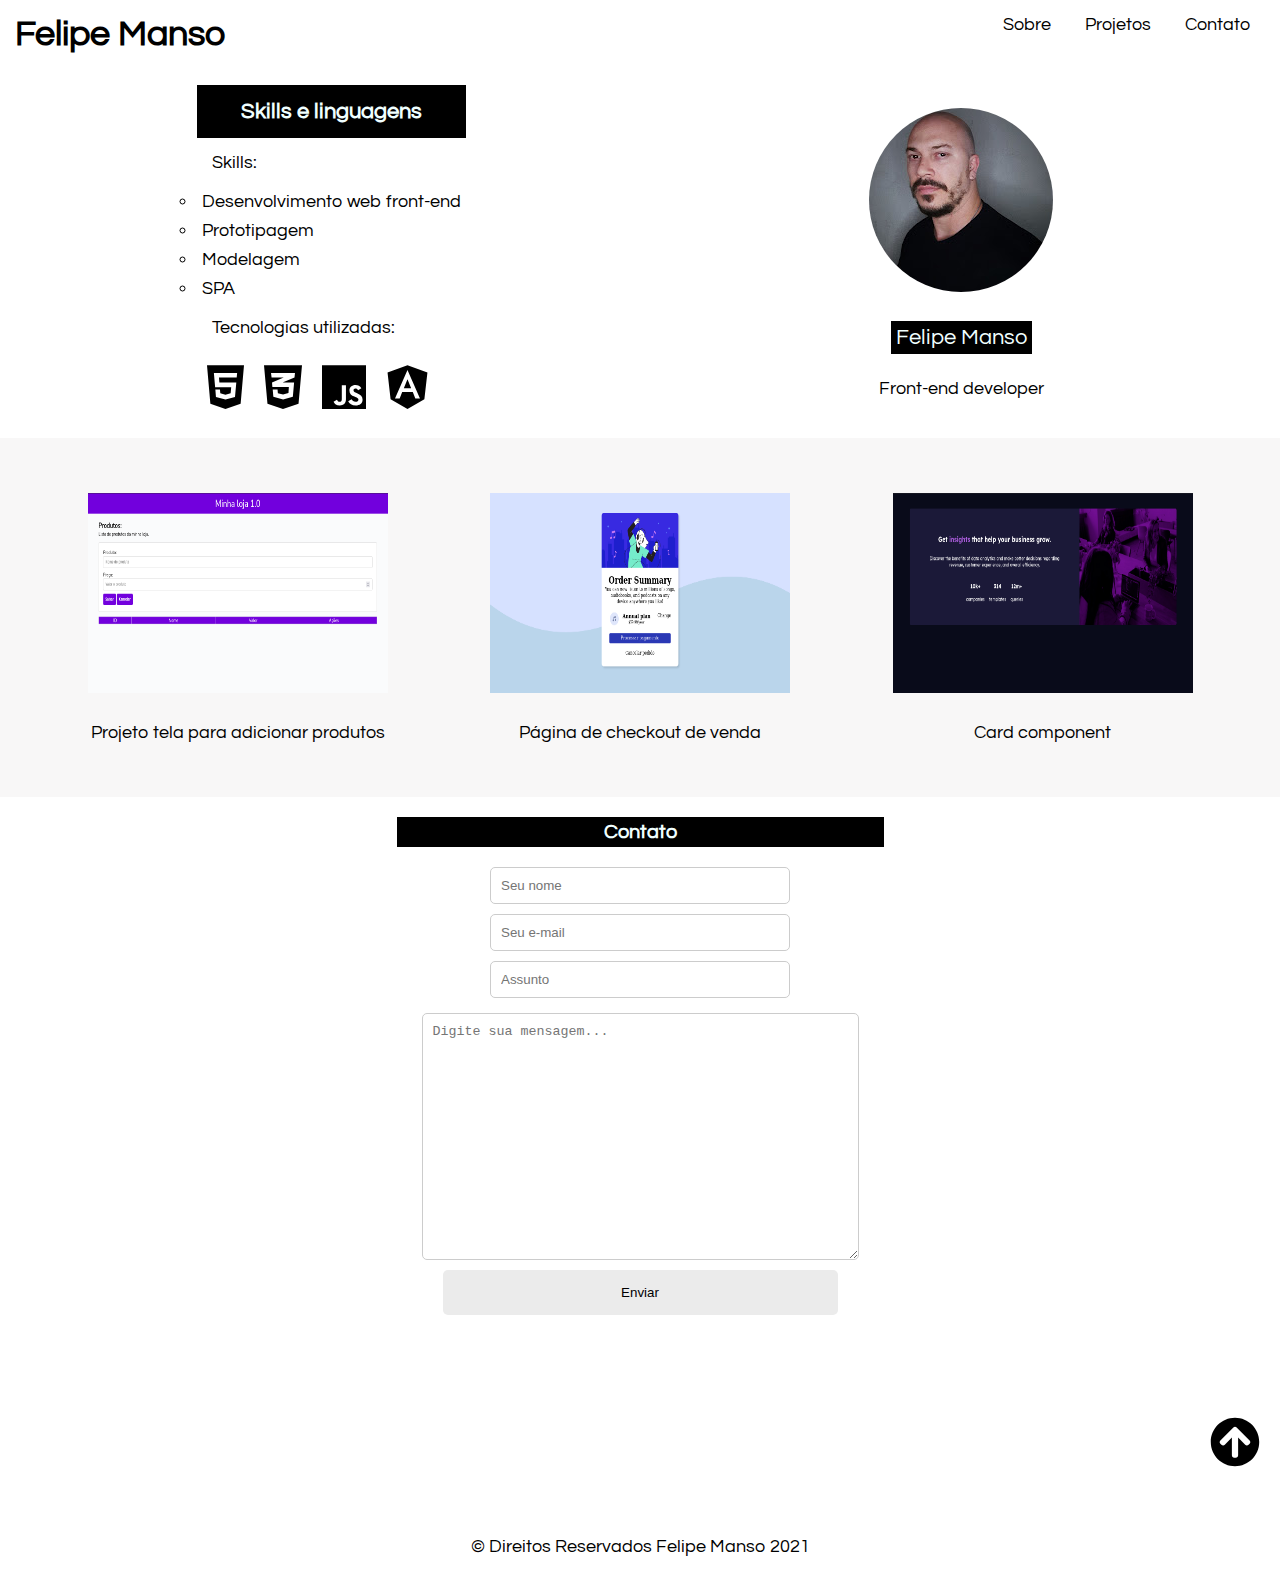
==== index.html @ b239f2d1 "site 1.0" ====
<!DOCTYPE html>
<html lang="pt-br">
<head>
    <meta charset="UTF-8">
    <meta http-equiv="X-UA-Compatible" content="IE=edge">
    <meta name="viewport" content="width=device-width, initial-scale=1.0">
    <link rel="stylesheet" href="https://cdnjs.cloudflare.com/ajax/libs/font-awesome/6.0.0-beta3/css/all.min.css" integrity="sha512-Fo3rlrZj/k7ujTnHg4CGR2D7kSs0v4LLanw2qksYuRlEzO+tcaEPQogQ0KaoGN26/zrn20ImR1DfuLWnOo7aBA==" crossorigin="anonymous" referrerpolicy="no-referrer" />
    <link rel="stylesheet" href="estilo.css">
    <link rel="preconnect" href="https://fonts.googleapis.com">
    <link rel="preconnect" href="https://fonts.gstatic.com" crossorigin>
    <link href="https://fonts.googleapis.com/css2?family=Questrial&display=swap" rel="stylesheet">
    <title>Felipe Manso</title>
</head>
<body>
    <header>
        <nav id="menu">
            <h1>Felipe Manso</h1>
            <div id="menu-links">
                <a href="#sobre">Sobre</a>
                <a href="#projetos">Projetos</a>
                <a href="#contato">Contato</a>
            </div>
        </nav>
    </header>
    <main class="main-container">
        <section id="sobre">
            <div id="sobre-content">
                <h2>Skills e linguagens</h2>
                <p>Skills:</p>
                <ul>
                    <li>Desenvolvimento web front-end</li>
                    <li>Prototipagem</li>
                    <li>Modelagem</li>
                    <li>SPA</li>
                </ul>
                <p>Tecnologias utilizadas:</p>
               <div id="icones">
                <img src="./img/html5-brands.svg" alt="">
                <img src="./img/css3-alt-brands.svg" alt="">
                <img src="./img/js-brands.svg" alt="">
                <img src="./img/angular-brands.svg" alt="">
               </div>

            </div>
            <div id="sobre-foto">
                <img src="./img/perfil.jpg" alt="foto de perfil" id="img-perfil">
                <p><span>Felipe Manso</span></p>
                <p>Front-end developer</p>
            </div>
        </section>
        <section id="projetos">
            <div class="projeto-item">
                <img src="./img/lojinha.png" alt="projeto lojinha" class="img-projetos">
                <a href="https://lipemanso.github.io/Tela-para-adicionar-produtos/">Projeto tela para adicionar produtos</a>
            </div>
            <div class="projeto-item">
                <img src="./img/checkout.png" alt="projeto checkout de vendas" class="img-projetos">
                <a href="https://lipemanso.github.io/pagina_resumo_de_vendas/">Página de checkout de venda</a>
            </div>
            <div class="projeto-item">
                <img src="./img/card-component.png" alt="projeto card component" class="img-projetos">
                <a href="https://lipemanso.github.io/card-component/">Card component</a>
            </div>
        </section>
        <section id="contato">
            
            <div id="box-formulario">
                <h2>Contato</h2>
                <form action="https://formsubmit.co/contatofemanso@gmail.com" method="POST" id="form-contato">
                    <input type="text" id="nome" placeholder="Seu nome" >
                    <input type="email" id="email" placeholder="Seu e-mail" >
                    <input type="text" id="assunto" placeholder="Assunto" >
                    <input type="hidden" name="_captcha" value="false">
                    <input type="hidden" name="_next" value="http://localhost:5500/next.html">
                    <textarea name="mensagem" id="mensagem" cols="50" rows="15" placeholder="Digite sua mensagem..."></textarea>
                    <button type="submit" id="btnEnviar">Enviar</button>
                </form>
            </div>
        </section>
        <a href="#menu" id="btnTopo"><img src="./img/arrow-circle-up-solid.svg" alt="atalho para o topo"></a>
    </main>
    <footer><p>&copy Direitos Reservados Felipe Manso 2021</p></footer>
    <script src="script.js"></script>
</body>
</html>
---- estilo.css ----
*{
    margin: 0;
    padding: 0;
    box-sizing: border-box;
}
html{
    scroll-behavior: smooth;
}

body{
    font-family: 'Questrial', sans-serif;
    font-size: 18px;
}

#menu{
    display: flex;
    justify-content: space-between;
    padding: 15px;
}

#menu a{
    text-decoration: none;
    color: black;
    margin: 10px;
    padding: 5px;
}

#menu a:hover{
    background: #e6e6e6;
    transition: ease-in-out 0.3s;
}

.main-container{
    display: flex;
    flex-direction: column;
    justify-content:center;
}

#sobre{
    display: flex;
    justify-content: space-around;
    align-items: center;
    width: 100%;
    padding: 10px;
}

span{
    font-size: 22px;
    background-color: black;
    color: azure;
    padding: 5px;
}

#sobre-content h2{
    text-align: center;
    font-size: 22px;
    background-color: black;
    color: azure;
    
}

#sobre-content h2,p {
    padding: 15px;
}
#sobre-foto{
    text-align: center;
    margin: 15px;
}

li{
    list-style:circle;
    padding: 5px;
}

#icones{
    display: flex;
}

#icones img{
    height: 70px;
    padding: 10px;
}

#img-perfil{
    border-radius: 50%;
    padding: 15px;
}

#projetos{
    display: flex;
    justify-content: space-evenly;
    padding: 20px;
    background-color: #f8f7f7;

}

.projeto-item{
    display: flex;
    flex-direction: column;
    text-align: center;
    padding: 20px;
}

.projeto-item a{
    text-decoration: none;
    color: black;
    margin: 10px;
    padding: 5px;
}

.projeto-item a:hover{
    background: #e6e6e6;
    transition: ease-in-out 0.3s;
}

.img-projetos{
    height:200px;
    width: 300px;
    margin: 15px;
}

#contato{
    display: flex;
    justify-content: center;
    padding: 20px;
   
}

#box-formulario{
    text-align: center;
    align-items: center;
}

#box-formulario h2{
    font-size: 20px;
    background-color: black;
    color: azure;
    padding: 5px;
    
    
}
#form-contato{
    display: flex;
    flex-direction: column;
    align-items: center;
    height: 500px;
    margin: 15px;
}

#form-contato label{
    margin: 5px;
}

input{
    border: 1px solid #ccc;
    border-radius: 5px;
    padding: 10px;
    width: 300px;
    margin: 5px;
}

textarea{
    border: 1px solid #ccc;
    border-radius: 5px;
    padding: 10px;
    margin: 10px;
}

#btnEnviar{
    text-decoration: none;
    color: black;
    padding: 15px;
    width: 395px;
    border: none;
    border-radius: 5px;
    background: #ebebeb;
}

#btnEnviar:hover{
    background: #bdbdbd;
    transition: 0.3s;
}

#btnTopo img{

    position:static;
    float: right;
    height: 50px;
    margin: 20px;
}

footer{
    text-align: center;
    margin-top: 20px;
    padding: 15px;
}
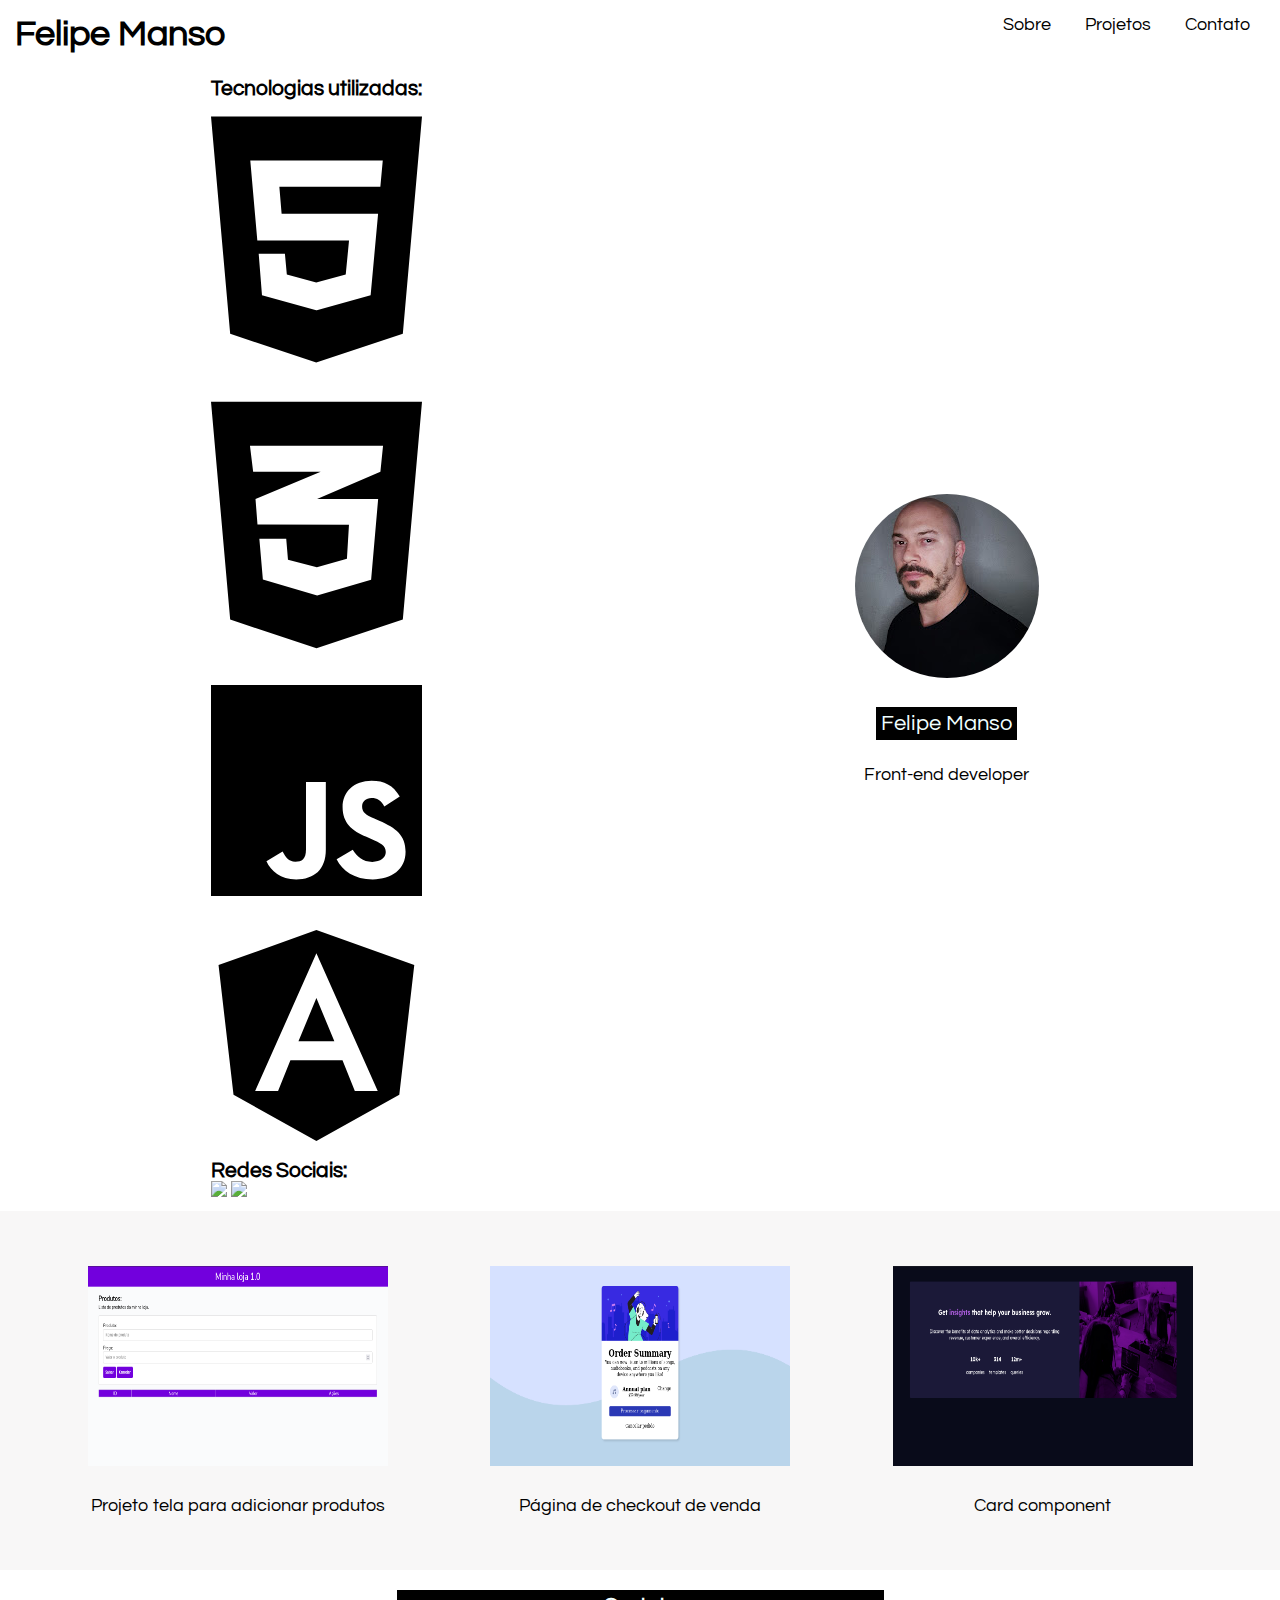
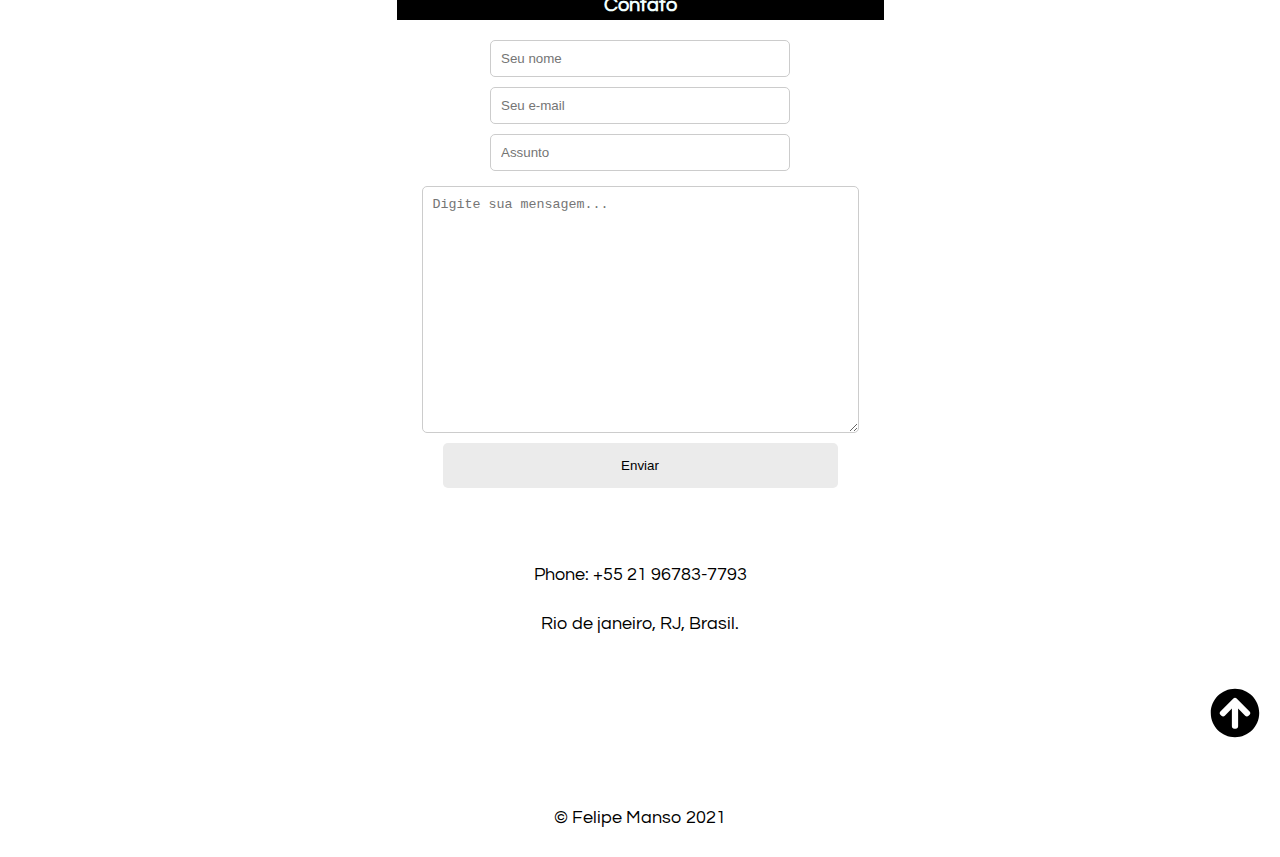
==== commit cbd89567: "Update index.html" ====
--- a/index.html
+++ b/index.html
@@ -25,20 +25,19 @@
     <main class="main-container">
         <section id="sobre">
             <div id="sobre-content">
-                <h2>Skills e linguagens</h2>
-                <p>Skills:</p>
-                <ul>
-                    <li>Desenvolvimento web front-end</li>
-                    <li>Prototipagem</li>
-                    <li>Modelagem</li>
-                    <li>SPA</li>
-                </ul>
-                <p>Tecnologias utilizadas:</p>
-               <div id="icones">
+                
+                <h3>Tecnologias utilizadas:</h3>
+               <div id="icones-tech">
                 <img src="./img/html5-brands.svg" alt="">
                 <img src="./img/css3-alt-brands.svg" alt="">
                 <img src="./img/js-brands.svg" alt="">
                 <img src="./img/angular-brands.svg" alt="">
+               </div>
+               <h3>Redes Sociais:</h3>
+               <div id="icones-social">
+                   
+                   <a href="https://github.com/Lipemanso"><img src="https://cdn.jsdelivr.net/gh/devicons/devicon/icons/github/github-original.svg" /></a>
+                   <a href="https://www.linkedin.com/in/lipemanso/"><img src="https://cdn.jsdelivr.net/gh/devicons/devicon/icons/linkedin/linkedin-plain.svg" /></a>
                </div>
 
             </div>
@@ -75,11 +74,13 @@
                     <textarea name="mensagem" id="mensagem" cols="50" rows="15" placeholder="Digite sua mensagem..."></textarea>
                     <button type="submit" id="btnEnviar">Enviar</button>
                 </form>
+                <p>Phone: +55 21 96783-7793</p>
+                <p>Rio de janeiro, RJ, Brasil.</p>
             </div>
         </section>
         <a href="#menu" id="btnTopo"><img src="./img/arrow-circle-up-solid.svg" alt="atalho para o topo"></a>
     </main>
-    <footer><p>&copy Direitos Reservados Felipe Manso 2021</p></footer>
+    <footer><p>&copy Felipe Manso 2021</p></footer>
     <script src="script.js"></script>
 </body>
-</html>+</html>
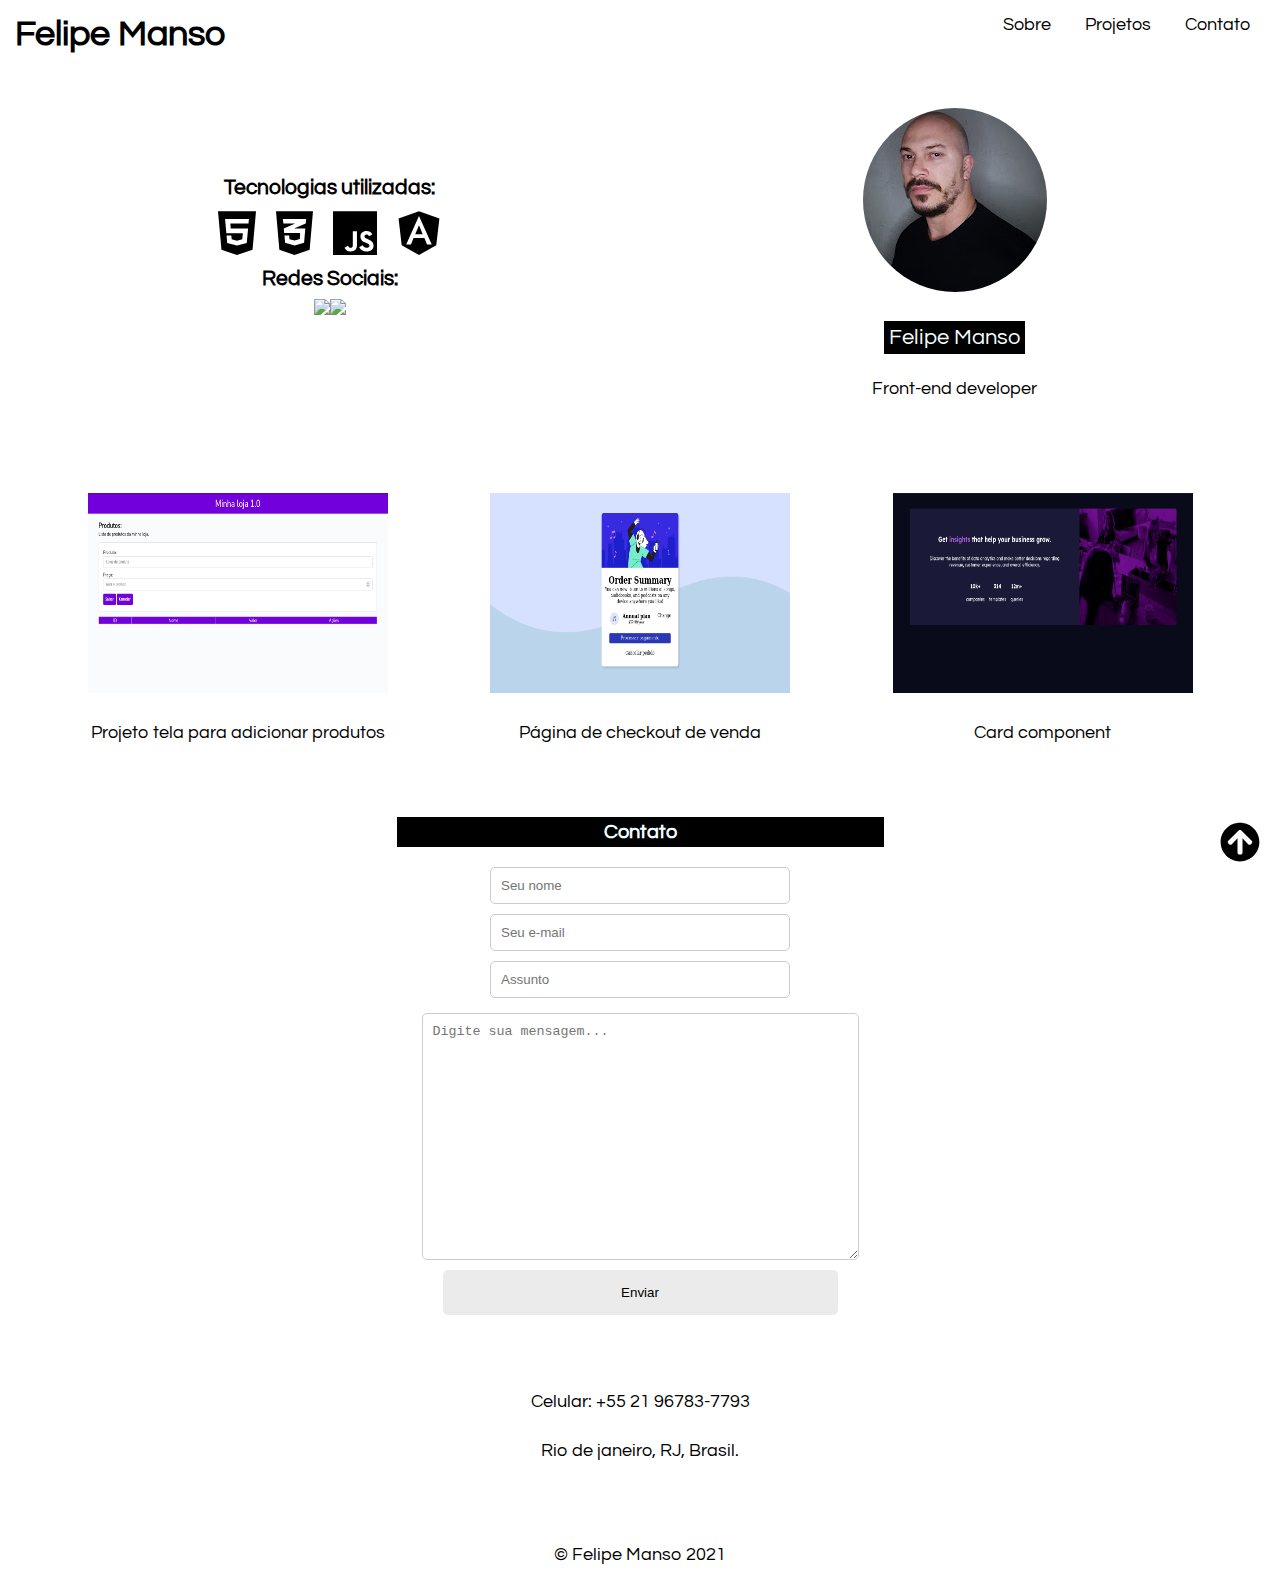
==== commit dfea2ba2: "responsividade-adicionada" ====
--- a/index.html
+++ b/index.html
@@ -74,7 +74,7 @@
                     <textarea name="mensagem" id="mensagem" cols="50" rows="15" placeholder="Digite sua mensagem..."></textarea>
                     <button type="submit" id="btnEnviar">Enviar</button>
                 </form>
-                <p>Phone: +55 21 96783-7793</p>
+                <p>Celular: +55 21 96783-7793</p>
                 <p>Rio de janeiro, RJ, Brasil.</p>
             </div>
         </section>
--- a/estilo.css
+++ b/estilo.css
@@ -34,14 +34,17 @@
     display: flex;
     flex-direction: column;
     justify-content:center;
+    
 }
 
 #sobre{
     display: flex;
     justify-content: space-around;
     align-items: center;
+    text-align: center;
     width: 100%;
-    padding: 10px;
+    padding: 15px;
+    
 }
 
 span{
@@ -56,7 +59,6 @@
     font-size: 22px;
     background-color: black;
     color: azure;
-    
 }
 
 #sobre-content h2,p {
@@ -64,7 +66,7 @@
 }
 #sobre-foto{
     text-align: center;
-    margin: 15px;
+    margin: 10px;
 }
 
 li{
@@ -72,14 +74,22 @@
     padding: 5px;
 }
 
-#icones{
-    display: flex;
-}
-
-#icones img{
+#icones-tech{
+    display: flex;
+}
+
+#icones-tech img{
     height: 70px;
     padding: 10px;
 }
+#icones-social{
+    display: flex;
+    justify-content: center;
+    margin: 10px;
+}
+#icones-social img{
+    height:50px;
+}
 
 #img-perfil{
     border-radius: 50%;
@@ -90,7 +100,6 @@
     display: flex;
     justify-content: space-evenly;
     padding: 20px;
-    background-color: #f8f7f7;
 
 }
 
@@ -182,11 +191,11 @@
 }
 
 #btnTopo img{
-
-    position:static;
-    float: right;
-    height: 50px;
-    margin: 20px;
+   position:fixed;
+   bottom:2%;
+   right:0;
+   height: 40px;
+   margin: 20px;
 }
 
 footer{
@@ -196,3 +205,120 @@
 }
 
 
+
+@media (max-width: 360px){
+    h1{
+        display:none;
+    }
+    #menu{
+        display: flex;
+        flex-direction:row;  
+        justify-content:center;
+    }
+    #menu a{
+        text-decoration: none;
+        font-size:18px;
+        color: black;
+        padding: 5px;
+    }
+    
+    #menu a:hover{
+        background: #e6e6e6;
+        transition: ease-in-out 0.3s;
+    }
+
+    #sobre{
+        display: flex;
+        flex-direction: column-reverse;
+        align-items: center;
+        text-align: center;
+    }
+    #projetos{
+        display: flex;
+        align-items: center;
+        flex-direction:column-reverse;
+    
+    }
+    
+    textarea{
+        border: 1px solid #ccc;
+        border-radius: 5px;
+        width: 300px;
+        padding: 10px;
+        margin: 10px;
+    }
+    #btnEnviar{
+        text-decoration: none;
+        color: black;
+        padding: 15px;
+        width: 295px;
+        border: none;
+        border-radius: 5px;
+        background: #ebebeb;
+    }
+
+    #btnTopo img{
+       display:none;
+     }
+
+}
+
+@media (max-width: 810px){
+    h1{
+        display:none;
+    }
+    #menu{
+        display: flex;
+        flex-direction:row;  
+        justify-content:center;
+    }
+    #menu a{
+        text-decoration: none;
+        font-size:18px;
+        color: black;
+        padding: 5px;
+    }
+    
+    #menu a:hover{
+        background: #e6e6e6;
+        transition: ease-in-out 0.3s;
+    }
+
+    #sobre{
+        display: flex;
+        flex-direction: column-reverse;
+        align-items: center;
+        text-align: center;
+    }
+    #projetos{
+        display: flex;
+        align-items: center;
+        flex-direction:column-reverse;
+    
+    }
+    
+    textarea{
+        border: 1px solid #ccc;
+        border-radius: 5px;
+        width: 300px;
+        padding: 10px;
+        margin: 10px;
+    }
+    #btnEnviar{
+        text-decoration: none;
+        color: black;
+        padding: 15px;
+        width: 295px;
+        border: none;
+        border-radius: 5px;
+        background: #ebebeb;
+    }
+
+    #btnTopo img{
+        position:fixed;
+        bottom:2%;
+        right:0;
+        height: 40px;
+        margin: 20px;
+     }
+}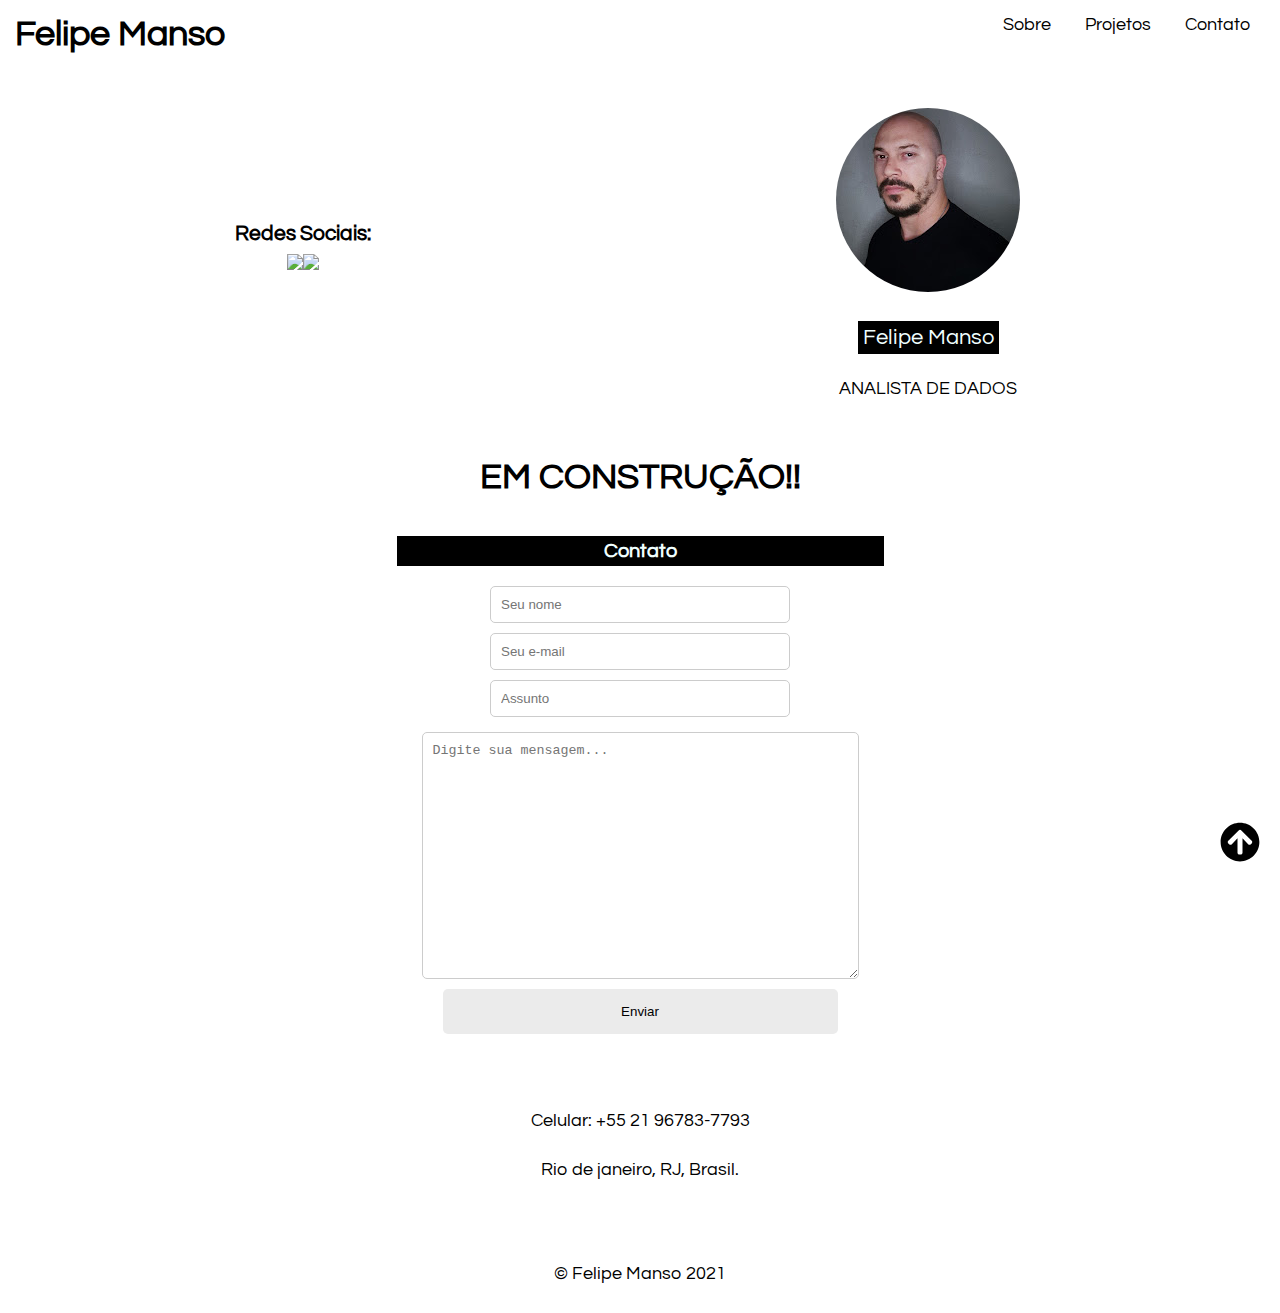
==== commit 971c2885: ""em construção adicionado"" ====
--- a/index.html
+++ b/index.html
@@ -26,13 +26,6 @@
         <section id="sobre">
             <div id="sobre-content">
                 
-                <h3>Tecnologias utilizadas:</h3>
-               <div id="icones-tech">
-                <img src="./img/html5-brands.svg" alt="">
-                <img src="./img/css3-alt-brands.svg" alt="">
-                <img src="./img/js-brands.svg" alt="">
-                <img src="./img/angular-brands.svg" alt="">
-               </div>
                <h3>Redes Sociais:</h3>
                <div id="icones-social">
                    
@@ -44,22 +37,12 @@
             <div id="sobre-foto">
                 <img src="./img/perfil.jpg" alt="foto de perfil" id="img-perfil">
                 <p><span>Felipe Manso</span></p>
-                <p>Front-end developer</p>
+                <p>ANALISTA DE DADOS</p>
             </div>
         </section>
-        <section id="projetos">
-            <div class="projeto-item">
-                <img src="./img/lojinha.png" alt="projeto lojinha" class="img-projetos">
-                <a href="https://lipemanso.github.io/Tela-para-adicionar-produtos/">Projeto tela para adicionar produtos</a>
-            </div>
-            <div class="projeto-item">
-                <img src="./img/checkout.png" alt="projeto checkout de vendas" class="img-projetos">
-                <a href="https://lipemanso.github.io/pagina_resumo_de_vendas/">Página de checkout de venda</a>
-            </div>
-            <div class="projeto-item">
-                <img src="./img/card-component.png" alt="projeto card component" class="img-projetos">
-                <a href="https://lipemanso.github.io/card-component/">Card component</a>
-            </div>
+                <section id="projetos">
+                    <H1>EM CONSTRUÇÃO!!</H1>
+                </section>
         </section>
         <section id="contato">
             
--- a/estilo.css
+++ b/estilo.css
@@ -101,31 +101,6 @@
     justify-content: space-evenly;
     padding: 20px;
 
-}
-
-.projeto-item{
-    display: flex;
-    flex-direction: column;
-    text-align: center;
-    padding: 20px;
-}
-
-.projeto-item a{
-    text-decoration: none;
-    color: black;
-    margin: 10px;
-    padding: 5px;
-}
-
-.projeto-item a:hover{
-    background: #e6e6e6;
-    transition: ease-in-out 0.3s;
-}
-
-.img-projetos{
-    height:200px;
-    width: 300px;
-    margin: 15px;
 }
 
 #contato{
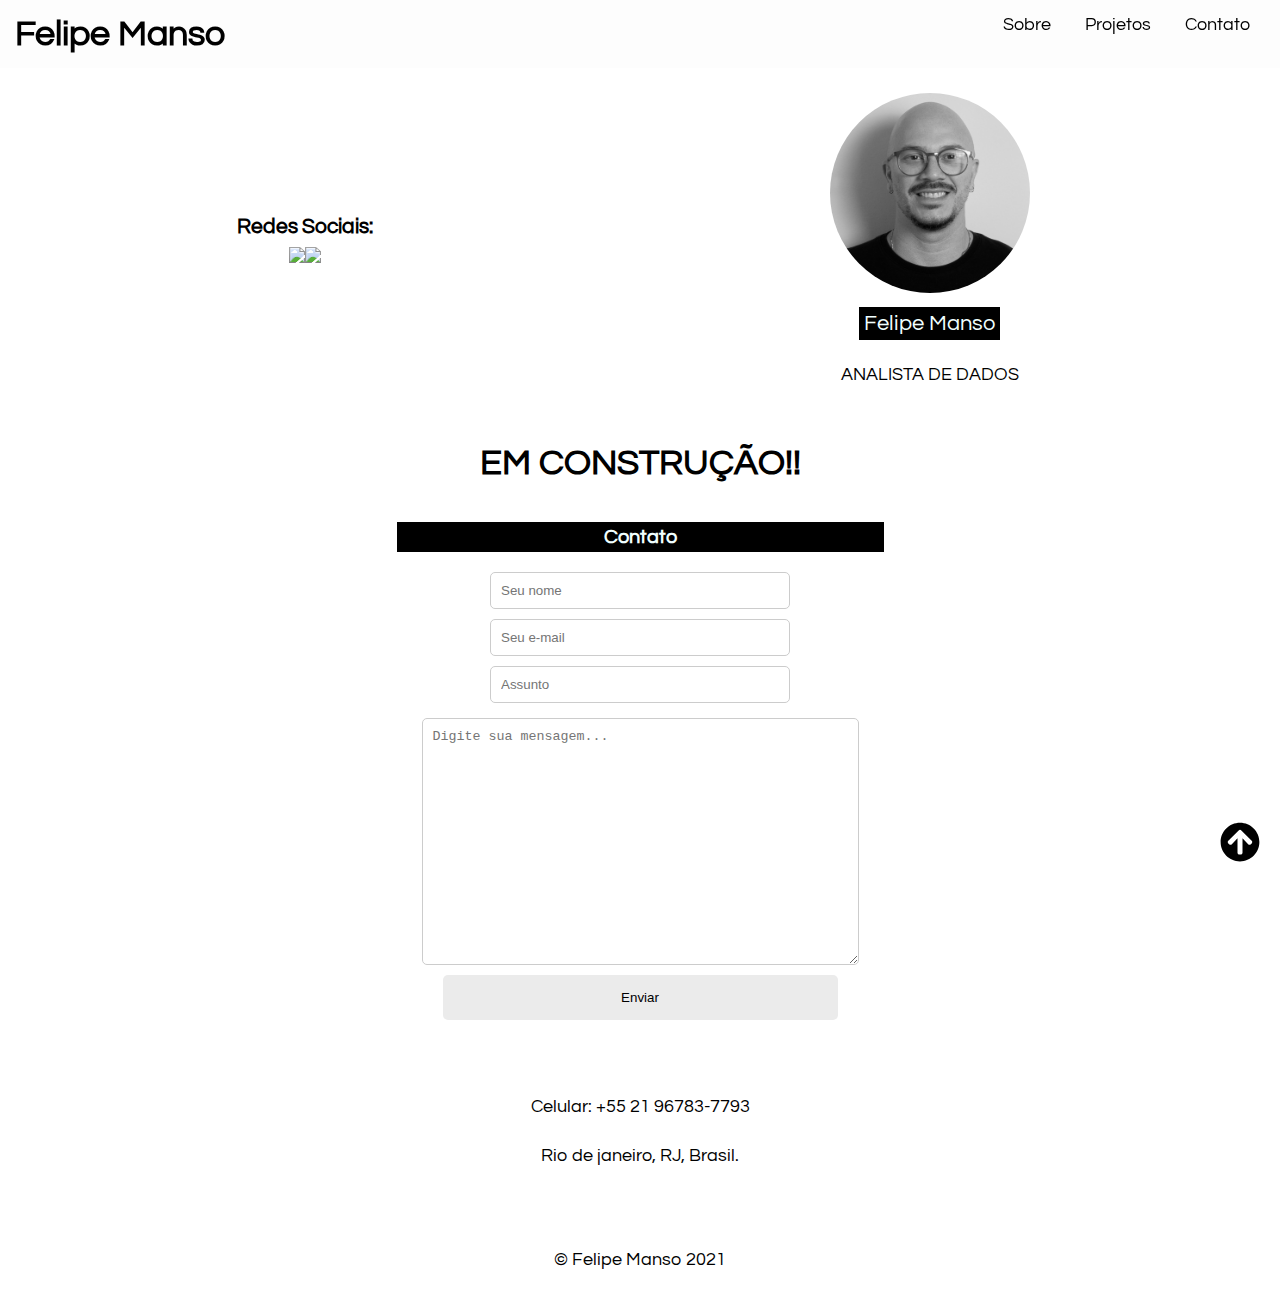
==== commit a878ebba: "v2_site_pessoal" ====
--- a/index.html
+++ b/index.html
@@ -61,7 +61,7 @@
                 <p>Rio de janeiro, RJ, Brasil.</p>
             </div>
         </section>
-        <a href="#menu" id="btnTopo"><img src="./img/arrow-circle-up-solid.svg" alt="atalho para o topo"></a>
+        <a href="#sobre" id="btnTopo"><img src="./img/arrow-circle-up-solid.svg" alt="atalho para o topo"></a>
     </main>
     <footer><p>&copy Felipe Manso 2021</p></footer>
     <script src="script.js"></script>
--- a/estilo.css
+++ b/estilo.css
@@ -10,6 +10,12 @@
 body{
     font-family: 'Questrial', sans-serif;
     font-size: 18px;
+}
+
+header{
+    position: sticky;
+    top: 0;
+    background-color: #fdfdfdf4;
 }
 
 #menu{
@@ -93,7 +99,8 @@
 
 #img-perfil{
     border-radius: 50%;
-    padding: 15px;
+    height: 200px;
+    width: 200px;
 }
 
 #projetos{
